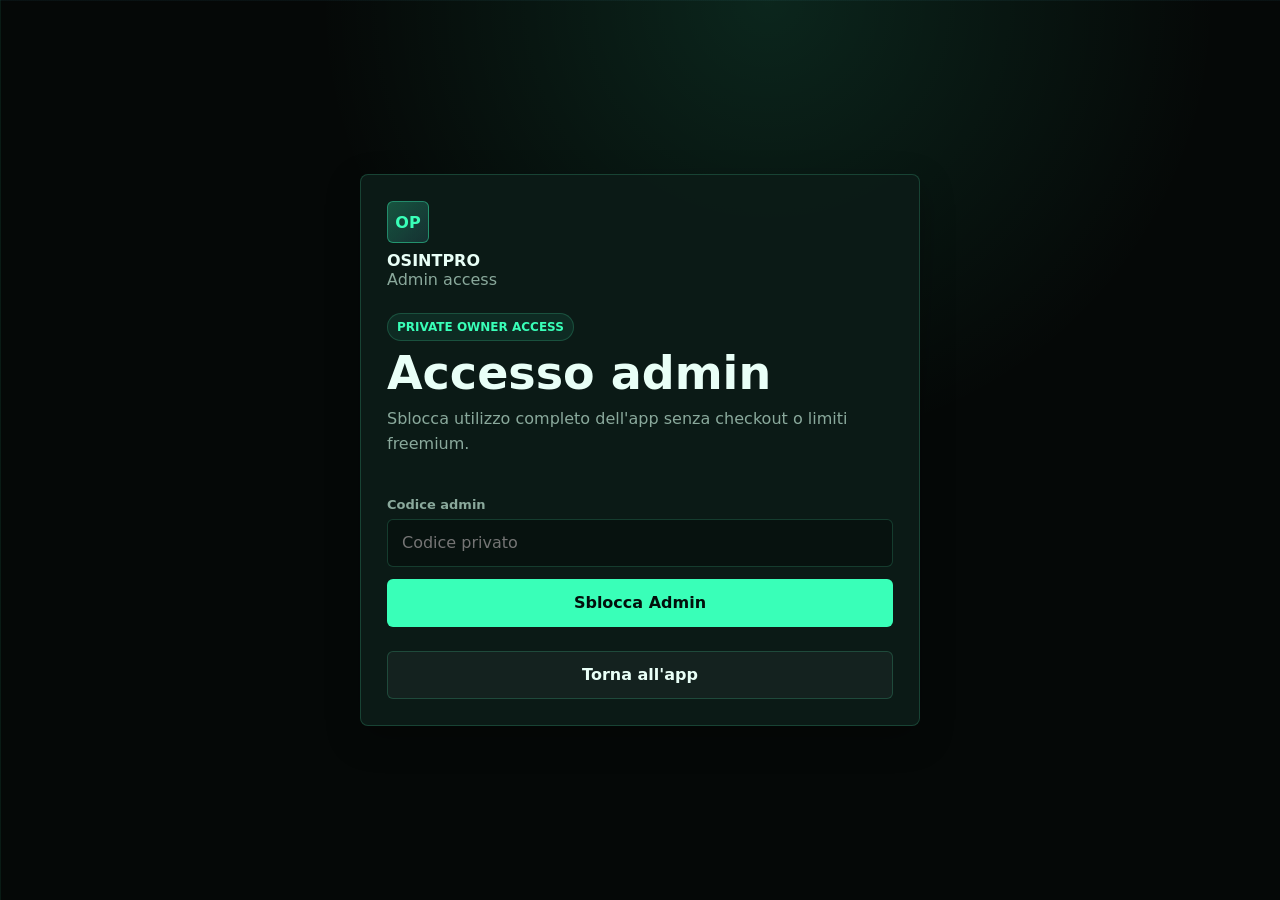
==== admin.html @ c250c441 "Initial OSINTPRO SaaS seed" ====
<!doctype html>
<html lang="it">
<head>
  <meta charset="utf-8">
  <meta name="viewport" content="width=device-width, initial-scale=1">
  <title>OSINTPRO Admin</title>
  <link rel="stylesheet" href="styles.css">
</head>
<body>
  <main class="admin-shell">
    <section class="admin-panel">
      <div class="brand">
        <div class="mark">OP</div>
        <div>
          <strong>OSINTPRO</strong>
          <span>Admin access</span>
        </div>
      </div>

      <div>
        <span class="pill">Private owner access</span>
        <h1>Accesso admin</h1>
        <p>Sblocca utilizzo completo dell'app senza checkout o limiti freemium.</p>
      </div>

      <form id="adminForm" class="admin-form">
        <div>
          <label for="adminCode">Codice admin</label>
          <input id="adminCode" name="adminCode" type="password" autocomplete="current-password" placeholder="Codice privato">
        </div>
        <button class="primary" type="submit">Sblocca Admin</button>
      </form>

      <div class="billing-message" id="adminMessage"></div>
      <a class="secondary button-link" href="/">Torna all'app</a>
    </section>
  </main>

  <script src="admin.js"></script>
</body>
</html>
---- styles.css ----
:root {
  --bg: #050807;
  --panel: rgba(9, 18, 15, .88);
  --panel-strong: rgba(12, 28, 23, .96);
  --ink: #e9fff7;
  --muted: #8aa99c;
  --line: rgba(82, 255, 189, .18);
  --green: #39ffb8;
  --green-dark: #17b883;
  --cyan: #62d8ff;
  --amber: #ffbd59;
  --red: #ff5d6c;
  --shadow: 0 12px 34px rgba(0, 0, 0, .28);
  font-family: Inter, ui-sans-serif, system-ui, -apple-system, BlinkMacSystemFont, "Segoe UI", sans-serif;
}

* {
  box-sizing: border-box;
}

* {
  scrollbar-color: rgba(57, 255, 184, .42) rgba(255, 255, 255, .05);
  scrollbar-width: thin;
}

body {
  margin: 0;
  min-height: 100vh;
  background:
    linear-gradient(90deg, rgba(57, 255, 184, .08) 0 1px, transparent 1px 84px),
    linear-gradient(rgba(98, 216, 255, .05) 0 1px, transparent 1px 84px),
    radial-gradient(circle at 60% 0%, rgba(57, 255, 184, .12), transparent 38%),
    var(--bg);
  color: var(--ink);
}

#signalCanvas {
  position: fixed;
  inset: 0;
  z-index: 0;
  opacity: .42;
  pointer-events: none;
}

button,
input,
a {
  font: inherit;
}

button {
  border: 0;
  cursor: pointer;
}

button:disabled {
  cursor: wait;
  opacity: .68;
}

.app {
  position: relative;
  z-index: 1;
  display: grid;
  grid-template-columns: 188px minmax(0, 1fr);
  min-height: 100vh;
}

.rail {
  display: flex;
  flex-direction: column;
  gap: 18px;
  padding: 16px 14px;
  border-right: 1px solid var(--line);
  background: rgba(2, 8, 7, .94);
}

.brand {
  display: grid;
  gap: 8px;
}

.mark {
  display: grid;
  width: 42px;
  height: 42px;
  place-items: center;
  border-radius: 6px;
  border: 1px solid rgba(57, 255, 184, .4);
  background: linear-gradient(135deg, rgba(57, 255, 184, .26), rgba(98, 216, 255, .12));
  color: var(--green);
  font-weight: 900;
  letter-spacing: 0;
}

.brand strong,
.brand span,
.tiny,
.pill {
  display: block;
}

.brand span,
.tiny,
small,
p,
li {
  color: var(--muted);
}

.nav {
  display: grid;
  gap: 8px;
}

.nav-btn {
  height: 40px;
  padding: 0 10px;
  border-radius: 6px;
  background: transparent;
  color: var(--muted);
  text-align: left;
  font-weight: 800;
}

.nav-btn.active,
.nav-btn:hover {
  background: rgba(57, 255, 184, .13);
  color: var(--green);
  box-shadow: inset 3px 0 0 var(--green);
}

.account {
  margin-top: auto;
  padding: 12px;
  border: 1px solid var(--line);
  border-radius: 8px;
  background: var(--panel);
}

.account strong {
  display: block;
  margin: 6px 0 12px;
  font-size: 20px;
}

.bar {
  height: 9px;
  overflow: hidden;
  border-radius: 999px;
  background: #e9e1d4;
}

.bar span {
  display: block;
  width: 100%;
  height: 100%;
  border-radius: inherit;
  background: var(--green);
  box-shadow: 0 0 10px rgba(57, 255, 184, .35);
}

.workspace {
  padding: 24px;
}

.hero {
  display: grid;
  grid-template-columns: minmax(0, 1fr) 220px;
  gap: 18px;
  align-items: end;
  margin-bottom: 18px;
}

.pill {
  width: max-content;
  margin-bottom: 10px;
  padding: 6px 9px;
  border: 1px solid var(--line);
  border-radius: 999px;
  background: rgba(57, 255, 184, .08);
  color: var(--green);
  font-size: 12px;
  font-weight: 900;
  text-transform: uppercase;
}

h1,
h2,
p {
  margin-top: 0;
}

h1 {
  max-width: 900px;
  margin-bottom: 12px;
  font-size: clamp(32px, 4.8vw, 58px);
  line-height: .96;
  letter-spacing: 0;
}

h2 {
  margin-bottom: 10px;
  font-size: 26px;
}

p,
li {
  line-height: 1.55;
}

.status-card,
.panel,
.section-head,
.pricing article {
  border: 1px solid var(--line);
  border-radius: 8px;
  background: var(--panel);
  box-shadow: var(--shadow);
  contain: layout paint;
}

.status-card {
  padding: 18px;
}

.status-card span {
  color: var(--muted);
  font-size: 13px;
}

.status-card strong {
  display: block;
  margin-top: 4px;
  font-size: 24px;
}

.pulse-line {
  height: 28px;
  margin: 14px 0 10px;
  overflow: hidden;
  border: 1px solid rgba(57, 255, 184, .14);
  border-radius: 6px;
  background:
    repeating-linear-gradient(90deg, transparent 0 9px, rgba(57, 255, 184, .12) 10px),
    rgba(57, 255, 184, .04);
}

.pulse-line span {
  display: block;
  width: 42%;
  height: 100%;
  background: linear-gradient(90deg, transparent, rgba(57, 255, 184, .58), transparent);
  animation: sweep 2.2s linear infinite;
}

#liveSignal {
  display: block;
  color: var(--cyan);
  font-size: 12px;
}

.status-toggle {
  width: 100%;
  min-height: 34px;
  margin-top: 12px;
}

.performance-mode #signalCanvas,
.performance-mode .pulse-line {
  display: none;
}

@keyframes sweep {
  from { transform: translateX(-110%); }
  to { transform: translateX(260%); }
}

@media (prefers-reduced-motion: reduce) {
  #signalCanvas,
  .pulse-line span {
    display: none;
  }
}

.section {
  display: none;
}

.section.active {
  display: block;
}

.panel {
  padding: 18px;
}

.scan-form {
  display: grid;
  grid-template-columns: minmax(0, 1fr) 150px;
  gap: 12px;
  align-items: end;
}

.scan-form.compact {
  margin-bottom: 14px;
}

label {
  display: block;
  margin-bottom: 7px;
  color: var(--muted);
  font-size: 13px;
  font-weight: 900;
}

input {
  width: 100%;
  height: 48px;
  padding: 0 14px;
  border: 1px solid var(--line);
  border-radius: 6px;
  background: rgba(0, 0, 0, .3);
  color: var(--ink);
  outline: none;
}

input:focus {
  border-color: var(--green);
  box-shadow: 0 0 0 3px rgba(15, 107, 87, .16);
}

.primary,
.secondary {
  display: inline-grid;
  place-items: center;
  min-height: 48px;
  padding: 0 17px;
  border-radius: 6px;
  font-weight: 900;
}

.small {
  min-height: 36px;
  padding: 0 11px;
  font-size: 13px;
}

.primary {
  background: var(--green);
  color: #03100c;
}

.primary:hover {
  background: var(--green-dark);
}

.secondary {
  border: 1px solid var(--line);
  background: rgba(255, 255, 255, .04);
  color: var(--ink);
}

.button-link {
  text-decoration: none;
}

.notice {
  display: flex;
  gap: 12px;
  margin: 14px 0;
  padding: 12px 14px;
  border: 1px solid #dec7a5;
  border-radius: 6px;
  background: rgba(255, 189, 89, .1);
  color: var(--amber);
}

.notice span {
  color: #d9bc8b;
}

.result {
  min-height: 300px;
  padding: 18px;
  border: 1px solid var(--line);
  border-radius: 8px;
  background: var(--panel-strong);
  contain: layout paint;
}

.result.empty {
  display: grid;
  place-content: center;
  text-align: center;
}

.linklike {
  padding: 0;
  background: transparent;
  color: var(--green);
  font-weight: 900;
  text-decoration: underline;
}

.report-top {
  display: grid;
  grid-template-columns: minmax(0, 1fr) 140px;
  gap: 18px;
  padding-bottom: 16px;
  border-bottom: 1px solid var(--line);
}

.score {
  display: grid;
  place-items: center;
  min-height: 118px;
  border-radius: 8px;
  background: rgba(57, 255, 184, .08);
  color: var(--green);
  text-align: center;
}

.score.warn {
  background: rgba(255, 189, 89, .1);
  color: var(--amber);
}

.score.bad {
  background: rgba(255, 93, 108, .1);
  color: var(--red);
}

.score strong {
  font-size: 38px;
}

.grid {
  display: grid;
  grid-template-columns: repeat(3, minmax(0, 1fr));
  gap: 12px;
  margin-top: 16px;
  align-items: start;
}

.summary-strip {
  display: grid;
  grid-template-columns: repeat(3, minmax(0, 1fr));
  gap: 10px;
  margin-top: 16px;
}

.summary-strip div {
  padding: 14px;
  border: 1px solid var(--line);
  border-radius: 8px;
  background: rgba(57, 255, 184, .06);
  contain: content;
}

.summary-strip strong,
.summary-strip span {
  display: block;
}

.summary-strip strong {
  font-size: 28px;
}

.summary-strip span {
  color: var(--muted);
  font-size: 13px;
}

.deep-grid {
  display: grid;
  grid-template-columns: repeat(2, minmax(0, 1fr));
  gap: 12px;
  align-items: start;
  margin-top: 16px;
}

.intel-card {
  display: grid;
  gap: 12px;
  align-content: start;
  min-height: 0;
  padding: 16px;
  border: 1px solid rgba(98, 216, 255, .18);
  border-radius: 8px;
  background:
    linear-gradient(135deg, rgba(98, 216, 255, .08), transparent 42%),
    rgba(255, 255, 255, .035);
  contain: layout paint;
  content-visibility: auto;
  contain-intrinsic-size: 220px;
}

.intel-card > div:first-child {
  display: flex;
  justify-content: space-between;
  gap: 12px;
  align-items: start;
}

.intel-card > div:first-child strong {
  color: var(--cyan);
  font-size: 28px;
}

.flag-grid {
  display: grid;
  gap: 8px;
}

.flag-grid span {
  display: flex;
  flex-wrap: wrap;
  gap: 8px;
  align-items: center;
  color: var(--muted);
}

.flag-grid em {
  color: var(--cyan);
  font-style: normal;
}

.findings {
  display: grid;
  gap: 8px;
  max-height: 420px;
  overflow: auto;
  padding-right: 4px;
}

.finding {
  padding: 10px;
  border: 1px solid var(--line);
  border-radius: 6px;
  background: rgba(255, 255, 255, .035);
}

.finding strong {
  display: block;
  margin: 8px 0 4px;
}

.finding p {
  margin-bottom: 0;
}

.finding.high {
  border-color: rgba(255, 93, 108, .34);
}

.ops-grid {
  display: grid;
  grid-template-columns: minmax(0, 1.2fr) minmax(0, .9fr) minmax(0, .9fr);
  gap: 12px;
  align-items: start;
  margin-top: 16px;
}

.ops-card {
  display: grid;
  gap: 10px;
  padding: 16px;
  border: 1px solid rgba(98, 216, 255, .18);
  border-radius: 8px;
  background:
    linear-gradient(135deg, rgba(57, 255, 184, .06), transparent 48%),
    rgba(255, 255, 255, .035);
  contain: layout paint;
  content-visibility: auto;
  contain-intrinsic-size: 260px;
  max-height: 560px;
  overflow: auto;
}

.ops-card.priority {
  border-color: rgba(255, 189, 89, .28);
}

.ops-card > div:first-child {
  display: flex;
  justify-content: space-between;
  gap: 12px;
  align-items: start;
}

.ops-card > div:first-child strong {
  color: var(--cyan);
  font-size: 28px;
}

.ops-row {
  padding: 10px;
  border: 1px solid var(--line);
  border-radius: 6px;
  background: rgba(0, 0, 0, .16);
}

.ops-row.high {
  border-color: rgba(255, 93, 108, .4);
}

.ops-row.medium {
  border-color: rgba(255, 189, 89, .34);
}

.ops-row strong {
  display: block;
  margin: 7px 0 4px;
}

.ops-row p {
  margin-bottom: 5px;
}

.ops-row small {
  color: var(--cyan);
}

.social-grid {
  display: grid;
  grid-template-columns: repeat(4, minmax(0, 1fr));
  gap: 10px;
  margin-top: 16px;
}

.profile-card {
  display: grid;
  gap: 8px;
  min-height: 112px;
  padding: 12px;
  border: 1px solid var(--line);
  border-radius: 8px;
  background:
    linear-gradient(135deg, rgba(98, 216, 255, .08), transparent 46%),
    rgba(255, 255, 255, .035);
  color: var(--ink);
  text-decoration: none;
  contain: content;
}

.profile-card:hover {
  border-color: rgba(57, 255, 184, .44);
}

.social-ops {
  grid-template-columns: repeat(3, minmax(0, 1fr));
}

.card {
  padding: 14px;
  border: 1px solid var(--line);
  border-radius: 8px;
  background: rgba(255, 255, 255, .035);
  contain: content;
  content-visibility: auto;
  contain-intrinsic-size: 120px;
}

.card strong {
  display: block;
  margin-bottom: 8px;
}

.mono {
  overflow-wrap: anywhere;
  font-family: ui-monospace, SFMono-Regular, Menlo, Monaco, Consolas, monospace;
  font-size: 13px;
  color: #b9fff0;
}

.lines {
  display: grid;
  gap: 5px;
  max-height: 220px;
  overflow: auto;
  padding-right: 4px;
}

.checks {
  display: grid;
  gap: 8px;
  margin-top: 16px;
  max-height: 420px;
  overflow: auto;
  padding-right: 4px;
}

.check {
  display: grid;
  grid-template-columns: 130px minmax(0, 1fr);
  gap: 12px;
  padding: 10px 12px;
  border: 1px solid var(--line);
  border-radius: 6px;
  background: rgba(255, 255, 255, .035);
  contain: content;
}

.tag {
  width: max-content;
  padding: 3px 7px;
  border-radius: 999px;
  background: rgba(57, 255, 184, .13);
  color: var(--green);
  font-size: 12px;
  font-weight: 900;
}

.tag.missing {
  background: rgba(255, 93, 108, .13);
  color: var(--red);
}

.section-head {
  display: flex;
  justify-content: space-between;
  gap: 16px;
  align-items: center;
  padding: 16px;
  margin-bottom: 14px;
}

.secondary-head {
  margin-top: 18px;
}

.actions {
  display: flex;
  gap: 8px;
  align-items: center;
}

.report-list,
.monitor-list {
  display: grid;
  gap: 10px;
}

.report-row,
.monitor-row {
  display: grid;
  grid-template-columns: minmax(0, 1fr) 100px 180px 90px;
  gap: 12px;
  align-items: center;
  padding: 14px 16px;
  border: 1px solid var(--line);
  border-radius: 8px;
  background: var(--panel-strong);
  contain: content;
}

.row-actions,
.price-actions {
  display: flex;
  gap: 8px;
  justify-content: flex-end;
}

.pricing {
  display: grid;
  grid-template-columns: repeat(3, minmax(0, 1fr));
  gap: 14px;
}

.pricing article {
  padding: 22px;
}

.pricing h2 {
  font-size: 42px;
}

.pricing .pro,
.pricing .agency {
  border-color: rgba(15, 107, 87, .45);
}

.billing-message {
  display: none;
  margin-bottom: 14px;
  padding: 13px 15px;
  border: 1px solid #dec7a5;
  border-radius: 8px;
  background: rgba(255, 189, 89, .1);
  color: var(--amber);
  font-weight: 800;
}

.billing-message.visible {
  display: block;
}

.admin-shell {
  display: grid;
  min-height: 100vh;
  place-items: center;
  padding: 24px;
}

.admin-panel {
  display: grid;
  width: min(560px, 100%);
  gap: 24px;
  padding: 26px;
  border: 1px solid var(--line);
  border-radius: 8px;
  background: var(--panel-strong);
  box-shadow: var(--shadow);
}

.admin-panel h1 {
  font-size: 46px;
}

.admin-form {
  display: grid;
  gap: 12px;
}

.auth-grid {
  display: grid;
  grid-template-columns: repeat(3, minmax(0, 1fr));
  gap: 12px;
}

.auth-card {
  display: grid;
  align-content: start;
  gap: 12px;
  padding: 16px;
  border: 1px solid var(--line);
  border-radius: 8px;
  background: var(--panel-strong);
}

.auth-form {
  display: grid;
  gap: 8px;
}

.error {
  color: var(--red);
  font-weight: 900;
}

@media (max-width: 960px) {
  .app,
  .hero,
  .grid,
  .deep-grid,
  .ops-grid,
  .social-grid,
  .auth-grid,
  .pricing,
  .summary-strip,
  .scan-form,
  .report-top {
    grid-template-columns: 1fr;
  }

  .rail {
    border-right: 0;
    border-bottom: 1px solid var(--line);
  }
}

@media (max-width: 600px) {
  .workspace,
  .rail {
    padding: 18px;
  }

  .report-row,
  .monitor-row,
  .check {
    grid-template-columns: 1fr;
  }

  .row-actions,
  .price-actions,
  .actions {
    align-items: stretch;
    flex-direction: column;
  }
}
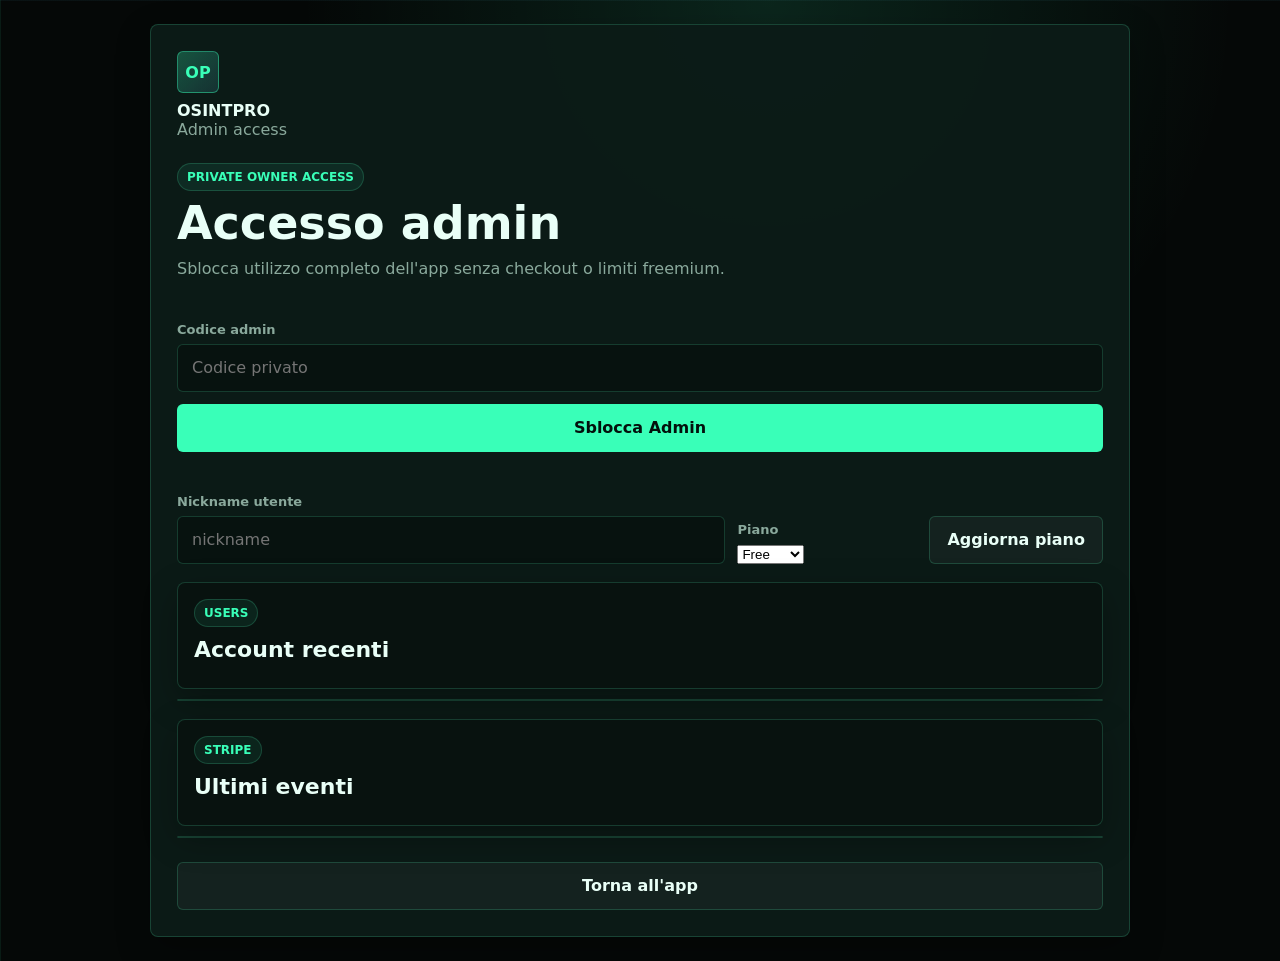
==== commit 87150709: "Add private admin operations dashboard" ====
--- a/admin.html
+++ b/admin.html
@@ -32,6 +32,46 @@
       </form>
 
       <div class="billing-message" id="adminMessage"></div>
+      <section class="admin-dashboard" id="adminDashboard" hidden>
+        <div class="admin-status-grid" id="adminStatusGrid"></div>
+
+        <form id="planForm" class="admin-form inline-admin-form">
+          <div>
+            <label for="planNickname">Nickname utente</label>
+            <input id="planNickname" name="planNickname" autocomplete="off" placeholder="nickname">
+          </div>
+          <div>
+            <label for="planValue">Piano</label>
+            <select id="planValue" name="planValue">
+              <option value="Free">Free</option>
+              <option value="Pro">Pro</option>
+              <option value="Agency">Agency</option>
+              <option value="Admin">Admin</option>
+            </select>
+          </div>
+          <button class="secondary" type="submit">Aggiorna piano</button>
+        </form>
+
+        <div>
+          <div class="section-head compact-head">
+            <div>
+              <span class="pill">Users</span>
+              <h2>Account recenti</h2>
+            </div>
+          </div>
+          <div class="admin-table" id="adminUsers"></div>
+        </div>
+
+        <div>
+          <div class="section-head compact-head">
+            <div>
+              <span class="pill">Stripe</span>
+              <h2>Ultimi eventi</h2>
+            </div>
+          </div>
+          <div class="admin-table" id="adminEvents"></div>
+        </div>
+      </section>
       <a class="secondary button-link" href="/">Torna all'app</a>
     </section>
   </main>
--- a/styles.css
+++ b/styles.css
@@ -161,7 +161,51 @@
 }
 
 .workspace {
+  position: relative;
   padding: 24px;
+}
+
+.user-chip {
+  position: sticky;
+  top: 14px;
+  z-index: 5;
+  display: flex;
+  width: max-content;
+  max-width: 100%;
+  margin-left: auto;
+  margin-bottom: 12px;
+  align-items: center;
+  gap: 8px;
+  padding: 7px;
+  border: 1px solid var(--line);
+  border-radius: 999px;
+  background: rgba(2, 8, 7, .92);
+  box-shadow: var(--shadow);
+}
+
+.user-chip span {
+  display: grid;
+  width: 34px;
+  height: 34px;
+  place-items: center;
+  border-radius: 50%;
+  background: linear-gradient(135deg, rgba(57, 255, 184, .32), rgba(98, 216, 255, .18));
+  color: var(--green);
+  font-weight: 900;
+  text-transform: uppercase;
+}
+
+.user-chip strong {
+  max-width: 150px;
+  overflow: hidden;
+  color: var(--ink);
+  font-size: 13px;
+  text-overflow: ellipsis;
+  white-space: nowrap;
+}
+
+.user-chip.guest #chipLogoutButton {
+  display: none;
 }
 
 .hero {
@@ -805,7 +849,7 @@
 
 .admin-panel {
   display: grid;
-  width: min(560px, 100%);
+  width: min(980px, 100%);
   gap: 24px;
   padding: 26px;
   border: 1px solid var(--line);
@@ -821,6 +865,105 @@
 .admin-form {
   display: grid;
   gap: 12px;
+}
+
+.admin-dashboard {
+  display: grid;
+  gap: 18px;
+}
+
+.admin-status-grid {
+  display: grid;
+  grid-template-columns: repeat(5, minmax(0, 1fr));
+  gap: 10px;
+}
+
+.admin-status-card {
+  display: grid;
+  gap: 7px;
+  min-height: 76px;
+  padding: 12px;
+  border: 1px solid var(--line);
+  border-radius: 8px;
+  background: rgba(12, 30, 24, .78);
+}
+
+.admin-status-card span {
+  color: var(--muted);
+  font-size: 12px;
+  font-weight: 800;
+  text-transform: uppercase;
+}
+
+.admin-status-card strong {
+  color: var(--text);
+  font-size: 18px;
+}
+
+.admin-status-card.ok {
+  border-color: rgba(99, 255, 188, .38);
+}
+
+.admin-status-card.warn {
+  border-color: rgba(255, 189, 89, .44);
+}
+
+.admin-status-card.muted {
+  opacity: .78;
+}
+
+.inline-admin-form {
+  grid-template-columns: minmax(0, 1fr) 180px auto;
+  align-items: end;
+}
+
+.compact-head {
+  margin-bottom: 10px;
+}
+
+.compact-head h2 {
+  font-size: 22px;
+}
+
+.admin-table {
+  display: grid;
+  overflow: hidden;
+  border: 1px solid var(--line);
+  border-radius: 8px;
+}
+
+.admin-row {
+  display: grid;
+  grid-template-columns: 1.5fr .7fr .7fr .7fr .7fr;
+  gap: 10px;
+  align-items: center;
+  width: 100%;
+  padding: 11px 12px;
+  border: 0;
+  border-bottom: 1px solid rgba(123, 255, 205, .12);
+  background: rgba(12, 30, 24, .56);
+  color: var(--text);
+  text-align: left;
+}
+
+.admin-row:last-child {
+  border-bottom: 0;
+}
+
+.admin-row.header {
+  background: rgba(123, 255, 205, .09);
+  color: var(--muted);
+  font-size: 12px;
+  font-weight: 900;
+  text-transform: uppercase;
+}
+
+.user-row {
+  cursor: pointer;
+}
+
+.user-row:hover {
+  background: rgba(123, 255, 205, .1);
 }
 
 .auth-grid {
@@ -857,6 +1000,8 @@
   .ops-grid,
   .social-grid,
   .auth-grid,
+  .admin-status-grid,
+  .inline-admin-form,
   .pricing,
   .summary-strip,
   .scan-form,
@@ -878,6 +1023,7 @@
 
   .report-row,
   .monitor-row,
+  .admin-row,
   .check {
     grid-template-columns: 1fr;
   }
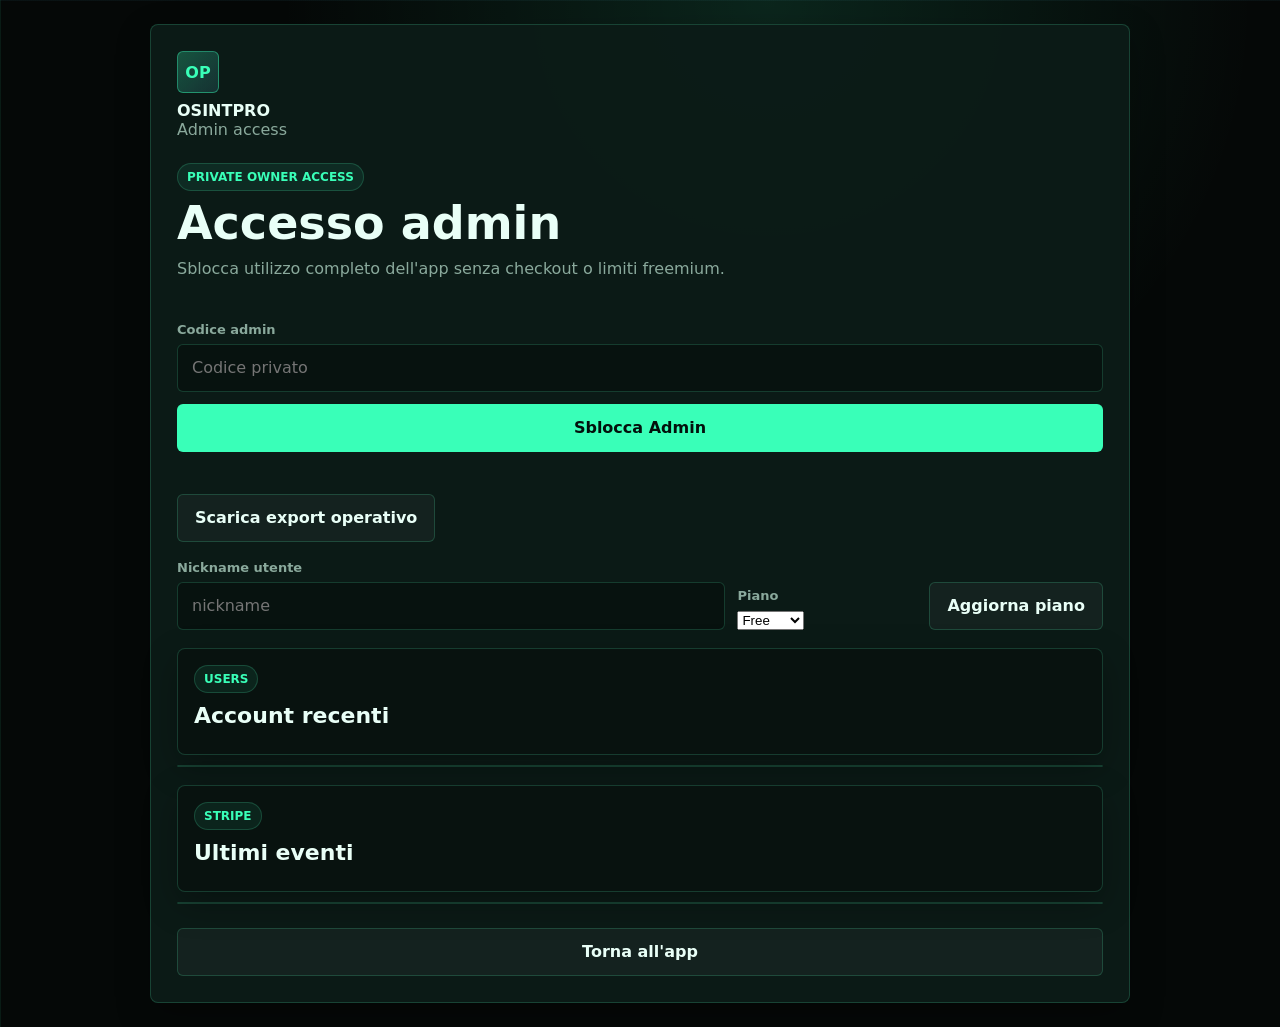
==== commit 8ff7ab1c: "Add signup abuse guard and admin export" ====
--- a/admin.html
+++ b/admin.html
@@ -34,6 +34,10 @@
       <div class="billing-message" id="adminMessage"></div>
       <section class="admin-dashboard" id="adminDashboard" hidden>
         <div class="admin-status-grid" id="adminStatusGrid"></div>
+
+        <div class="admin-actions">
+          <a class="secondary button-link" href="/api/admin/export">Scarica export operativo</a>
+        </div>
 
         <form id="planForm" class="admin-form inline-admin-form">
           <div>
--- a/styles.css
+++ b/styles.css
@@ -870,6 +870,12 @@
 .admin-dashboard {
   display: grid;
   gap: 18px;
+}
+
+.admin-actions {
+  display: flex;
+  flex-wrap: wrap;
+  gap: 10px;
 }
 
 .admin-status-grid {
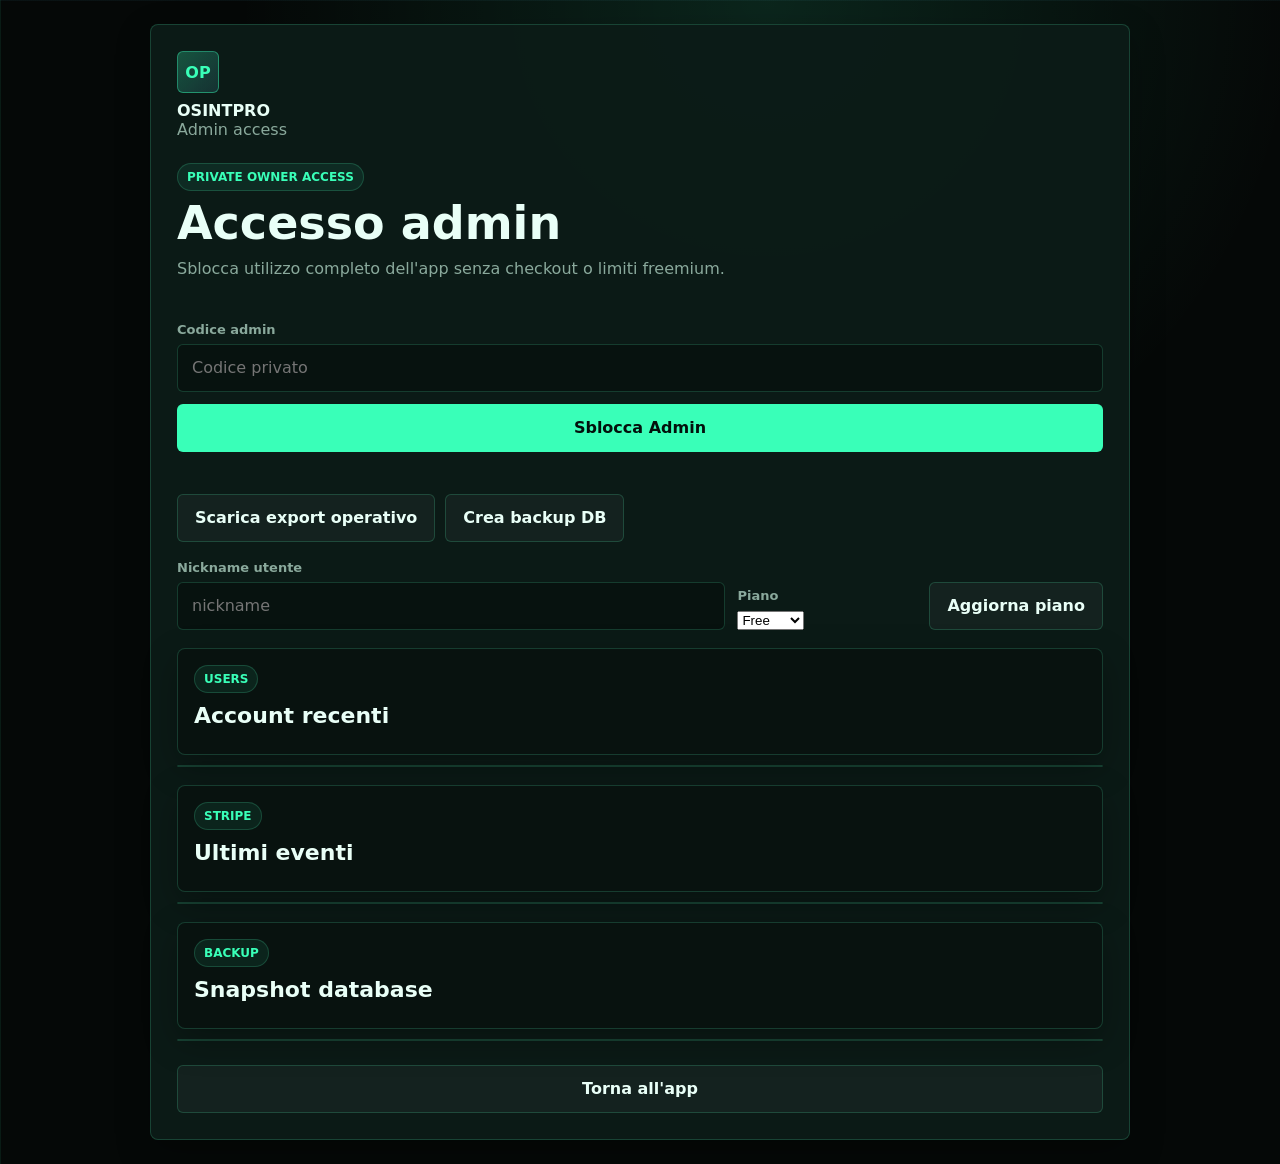
==== commit 1735064b: "Add persistent disk backups and public safety files" ====
--- a/admin.html
+++ b/admin.html
@@ -37,6 +37,7 @@
 
         <div class="admin-actions">
           <a class="secondary button-link" href="/api/admin/export">Scarica export operativo</a>
+          <button class="secondary" type="button" id="backupButton">Crea backup DB</button>
         </div>
 
         <form id="planForm" class="admin-form inline-admin-form">
@@ -75,6 +76,16 @@
           </div>
           <div class="admin-table" id="adminEvents"></div>
         </div>
+
+        <div>
+          <div class="section-head compact-head">
+            <div>
+              <span class="pill">Backup</span>
+              <h2>Snapshot database</h2>
+            </div>
+          </div>
+          <div class="admin-table" id="adminBackups"></div>
+        </div>
       </section>
       <a class="secondary button-link" href="/">Torna all'app</a>
     </section>
--- a/styles.css
+++ b/styles.css
@@ -962,6 +962,10 @@
   font-size: 12px;
   font-weight: 900;
   text-transform: uppercase;
+}
+
+.backup-row {
+  grid-template-columns: 1.5fr .6fr 1fr .5fr;
 }
 
 .user-row {
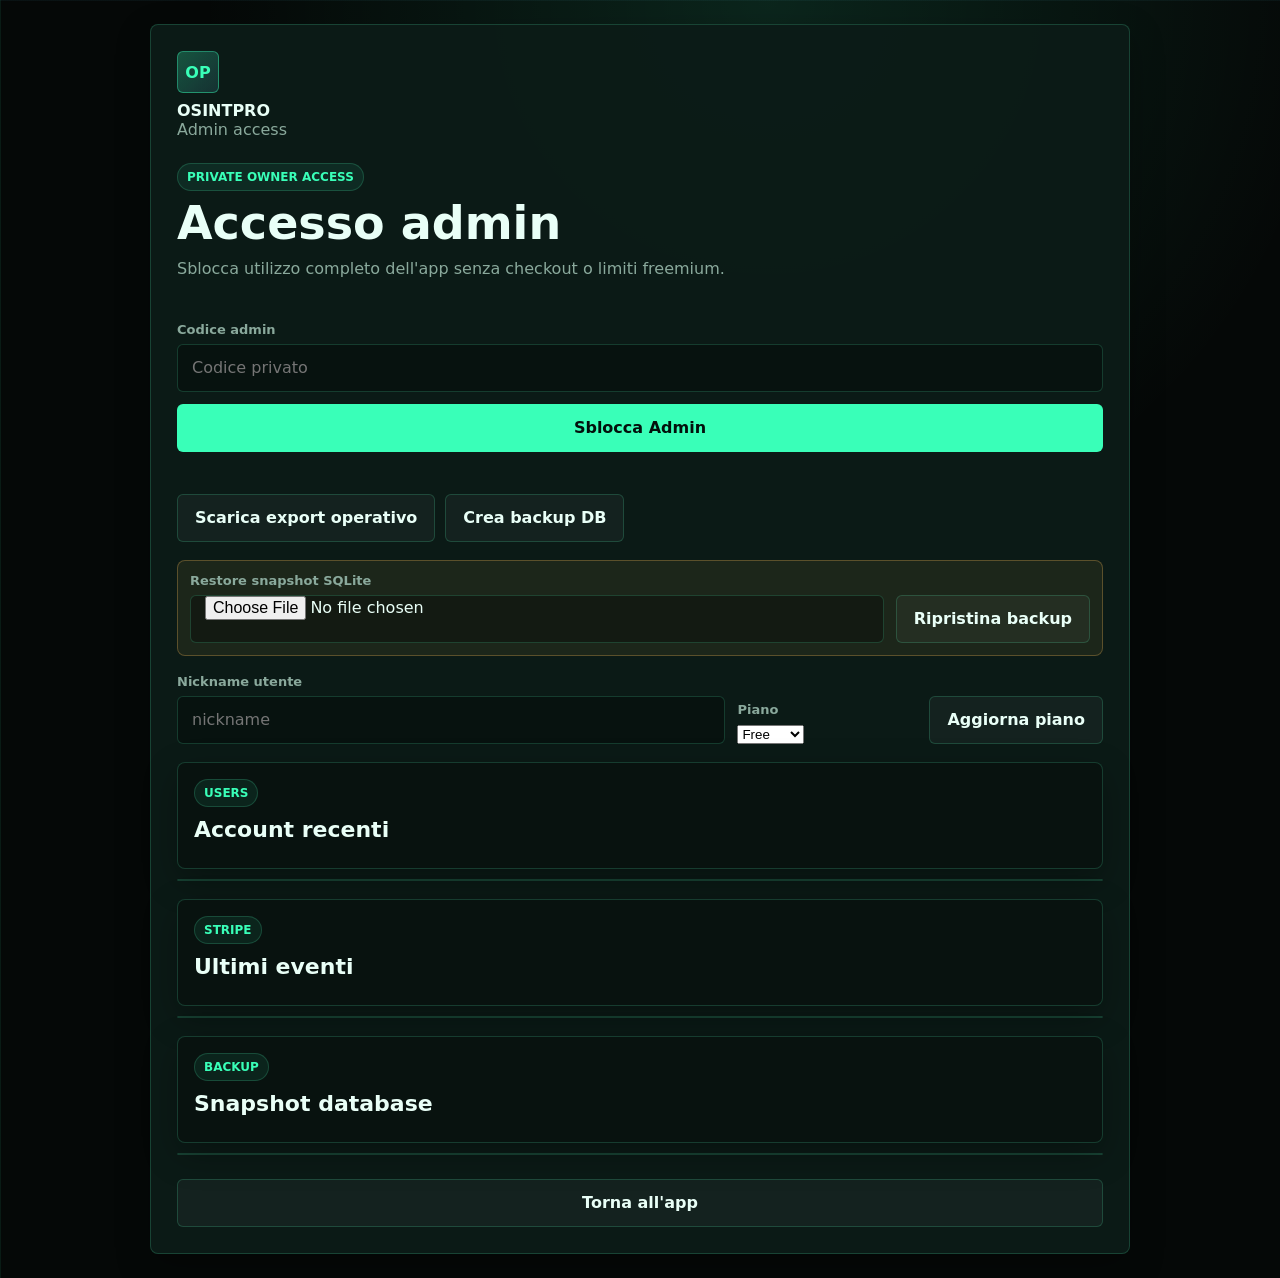
==== commit dca293b3: "Add admin database restore workflow" ====
--- a/admin.html
+++ b/admin.html
@@ -39,6 +39,14 @@
           <a class="secondary button-link" href="/api/admin/export">Scarica export operativo</a>
           <button class="secondary" type="button" id="backupButton">Crea backup DB</button>
         </div>
+
+        <form id="restoreForm" class="admin-form restore-form">
+          <div>
+            <label for="restoreFile">Restore snapshot SQLite</label>
+            <input id="restoreFile" name="restoreFile" type="file" accept=".sqlite,.sqlite3,.db,application/octet-stream">
+          </div>
+          <button class="secondary" type="submit">Ripristina backup</button>
+        </form>
 
         <form id="planForm" class="admin-form inline-admin-form">
           <div>
--- a/styles.css
+++ b/styles.css
@@ -923,6 +923,15 @@
   align-items: end;
 }
 
+.restore-form {
+  grid-template-columns: minmax(0, 1fr) auto;
+  align-items: end;
+  padding: 12px;
+  border: 1px solid rgba(255, 189, 89, .28);
+  border-radius: 8px;
+  background: rgba(255, 189, 89, .07);
+}
+
 .compact-head {
   margin-bottom: 10px;
 }
@@ -992,6 +1001,14 @@
   background: var(--panel-strong);
 }
 
+.danger-card {
+  border-color: rgba(255, 93, 108, .28);
+}
+
+.danger-card p {
+  margin-bottom: 0;
+}
+
 .auth-form {
   display: grid;
   gap: 8px;
@@ -1012,6 +1029,7 @@
   .auth-grid,
   .admin-status-grid,
   .inline-admin-form,
+  .restore-form,
   .pricing,
   .summary-strip,
   .scan-form,
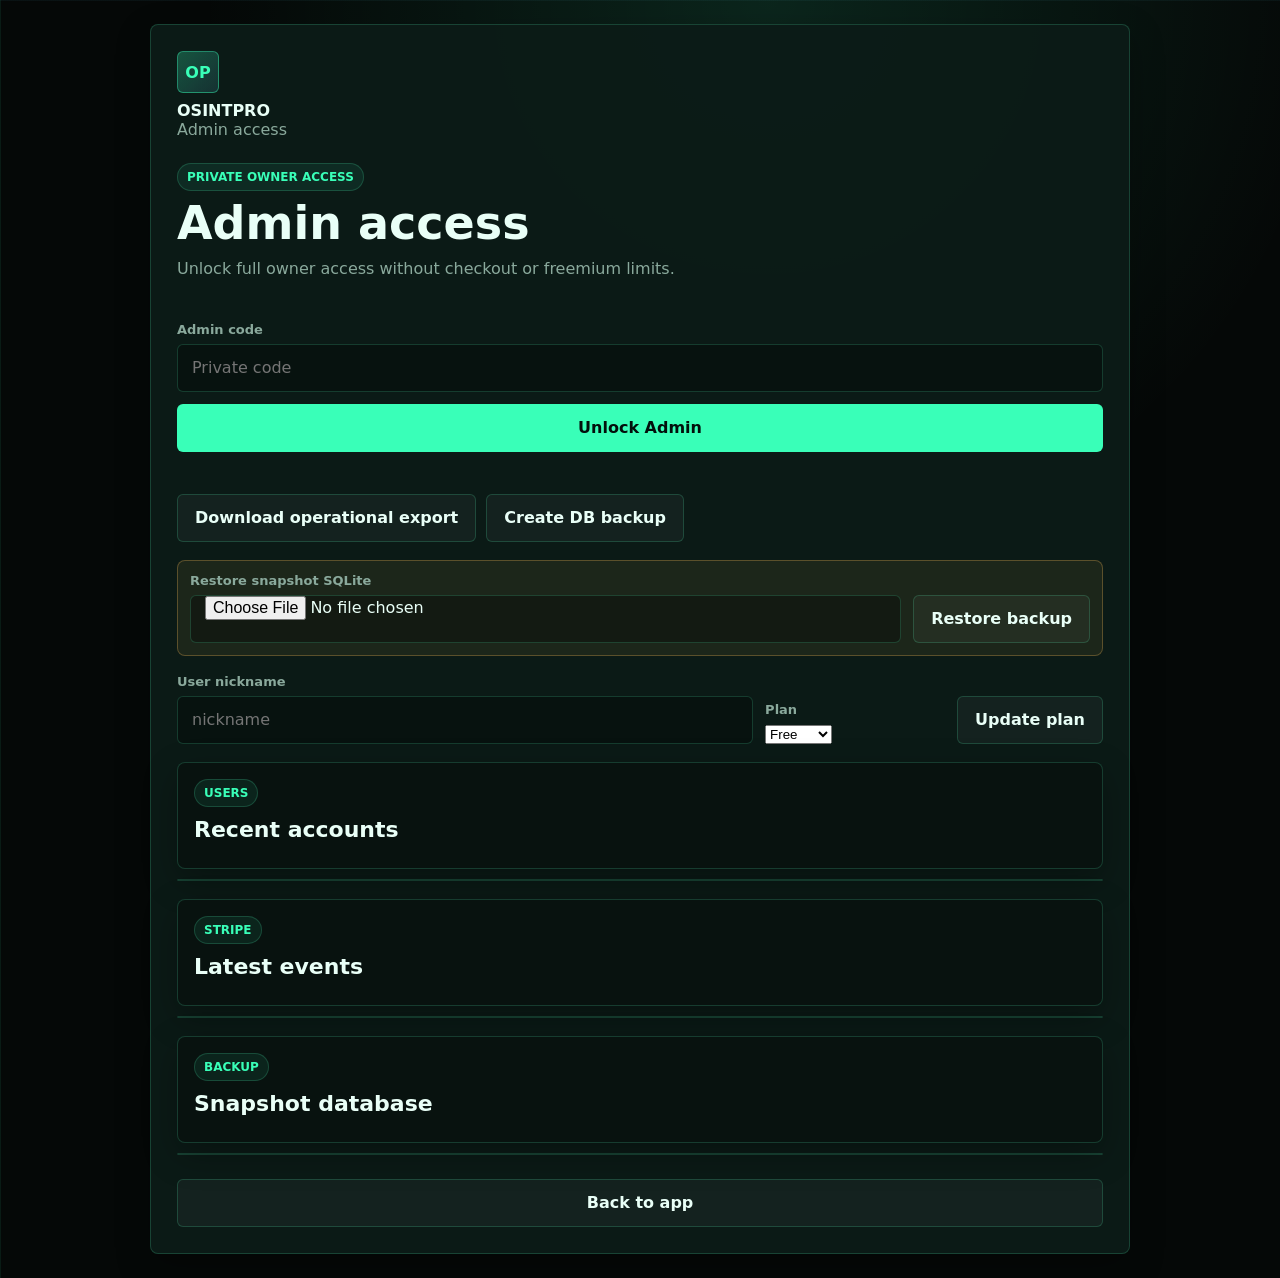
==== commit 8e5fd4ca: "Internationalize workspace and improve GitHub presence" ====
--- a/admin.html
+++ b/admin.html
@@ -1,8 +1,9 @@
 <!doctype html>
-<html lang="it">
+<html lang="en">
 <head>
   <meta charset="utf-8">
   <meta name="viewport" content="width=device-width, initial-scale=1">
+  <meta name="robots" content="noindex,nofollow">
   <title>OSINTPRO Admin</title>
   <link rel="stylesheet" href="styles.css">
 </head>
@@ -19,16 +20,16 @@
 
       <div>
         <span class="pill">Private owner access</span>
-        <h1>Accesso admin</h1>
-        <p>Sblocca utilizzo completo dell'app senza checkout o limiti freemium.</p>
+        <h1>Admin access</h1>
+        <p>Unlock full owner access without checkout or freemium limits.</p>
       </div>
 
       <form id="adminForm" class="admin-form">
         <div>
-          <label for="adminCode">Codice admin</label>
-          <input id="adminCode" name="adminCode" type="password" autocomplete="current-password" placeholder="Codice privato">
+          <label for="adminCode">Admin code</label>
+          <input id="adminCode" name="adminCode" type="password" autocomplete="current-password" placeholder="Private code">
         </div>
-        <button class="primary" type="submit">Sblocca Admin</button>
+        <button class="primary" type="submit">Unlock Admin</button>
       </form>
 
       <div class="billing-message" id="adminMessage"></div>
@@ -36,8 +37,8 @@
         <div class="admin-status-grid" id="adminStatusGrid"></div>
 
         <div class="admin-actions">
-          <a class="secondary button-link" href="/api/admin/export">Scarica export operativo</a>
-          <button class="secondary" type="button" id="backupButton">Crea backup DB</button>
+          <a class="secondary button-link" href="/api/admin/export">Download operational export</a>
+          <button class="secondary" type="button" id="backupButton">Create DB backup</button>
         </div>
 
         <form id="restoreForm" class="admin-form restore-form">
@@ -45,16 +46,16 @@
             <label for="restoreFile">Restore snapshot SQLite</label>
             <input id="restoreFile" name="restoreFile" type="file" accept=".sqlite,.sqlite3,.db,application/octet-stream">
           </div>
-          <button class="secondary" type="submit">Ripristina backup</button>
+          <button class="secondary" type="submit">Restore backup</button>
         </form>
 
         <form id="planForm" class="admin-form inline-admin-form">
           <div>
-            <label for="planNickname">Nickname utente</label>
+            <label for="planNickname">User nickname</label>
             <input id="planNickname" name="planNickname" autocomplete="off" placeholder="nickname">
           </div>
           <div>
-            <label for="planValue">Piano</label>
+            <label for="planValue">Plan</label>
             <select id="planValue" name="planValue">
               <option value="Free">Free</option>
               <option value="Pro">Pro</option>
@@ -62,14 +63,14 @@
               <option value="Admin">Admin</option>
             </select>
           </div>
-          <button class="secondary" type="submit">Aggiorna piano</button>
+          <button class="secondary" type="submit">Update plan</button>
         </form>
 
         <div>
           <div class="section-head compact-head">
             <div>
               <span class="pill">Users</span>
-              <h2>Account recenti</h2>
+              <h2>Recent accounts</h2>
             </div>
           </div>
           <div class="admin-table" id="adminUsers"></div>
@@ -79,7 +80,7 @@
           <div class="section-head compact-head">
             <div>
               <span class="pill">Stripe</span>
-              <h2>Ultimi eventi</h2>
+              <h2>Latest events</h2>
             </div>
           </div>
           <div class="admin-table" id="adminEvents"></div>
@@ -95,7 +96,7 @@
           <div class="admin-table" id="adminBackups"></div>
         </div>
       </section>
-      <a class="secondary button-link" href="/">Torna all'app</a>
+      <a class="secondary button-link" href="/">Back to app</a>
     </section>
   </main>
 
--- a/styles.css
+++ b/styles.css
@@ -110,11 +110,24 @@
 
 .nav {
   display: grid;
-  gap: 8px;
+  gap: 6px;
+}
+
+.nav-label {
+  margin-top: 8px;
+  color: rgba(138, 169, 156, .72);
+  font-size: 11px;
+  font-weight: 900;
+  letter-spacing: .08em;
+  text-transform: uppercase;
+}
+
+.nav-label:first-child {
+  margin-top: 0;
 }
 
 .nav-btn {
-  height: 40px;
+  min-height: 38px;
   padding: 0 10px;
   border-radius: 6px;
   background: transparent;
@@ -335,6 +348,46 @@
   display: block;
 }
 
+.dashboard-grid {
+  display: grid;
+  grid-template-columns: minmax(0, 1.45fr) repeat(3, minmax(0, .7fr));
+  gap: 12px;
+}
+
+.dash-card {
+  display: grid;
+  align-content: start;
+  gap: 9px;
+  min-height: 170px;
+  padding: 16px;
+  border: 1px solid var(--line);
+  border-radius: 8px;
+  background: var(--panel-strong);
+  box-shadow: var(--shadow);
+}
+
+.dash-card span {
+  color: var(--muted);
+  font-size: 12px;
+  font-weight: 900;
+  text-transform: uppercase;
+}
+
+.dash-card strong {
+  color: var(--cyan);
+  font-size: 28px;
+}
+
+.primary-dash {
+  background:
+    linear-gradient(135deg, rgba(57, 255, 184, .14), rgba(98, 216, 255, .06) 48%, transparent),
+    var(--panel-strong);
+}
+
+.primary-dash h2 {
+  font-size: 30px;
+}
+
 .panel {
   padding: 18px;
 }
@@ -746,6 +799,15 @@
   contain: content;
 }
 
+.wallet-tx {
+  color: var(--ink);
+  text-decoration: none;
+}
+
+.wallet-tx:hover {
+  border-color: rgba(57, 255, 184, .44);
+}
+
 .tag {
   width: max-content;
   padding: 3px 7px;
@@ -784,6 +846,240 @@
 .monitor-list {
   display: grid;
   gap: 10px;
+}
+
+.schema-layout,
+.wallet-layout {
+  display: grid;
+  gap: 14px;
+}
+
+.schema-grid {
+  display: grid;
+  grid-template-columns: minmax(0, 1fr) 170px;
+  gap: 12px;
+  align-items: stretch;
+}
+
+.graph-panel,
+.schema-summary article,
+.dossier-card,
+.wallet-card,
+.wallet-assets {
+  border: 1px solid var(--line);
+  border-radius: 8px;
+  background: var(--panel-strong);
+  box-shadow: var(--shadow);
+}
+
+.graph-panel {
+  min-height: 360px;
+  padding: 12px;
+  overflow: hidden;
+  contain: layout paint;
+}
+
+.entity-graph {
+  display: block;
+  width: 100%;
+  min-height: 360px;
+  border-radius: 8px;
+}
+
+.entity-graph rect {
+  fill: rgba(0, 0, 0, .18);
+  stroke: rgba(57, 255, 184, .12);
+}
+
+.graph-edge {
+  stroke: rgba(98, 216, 255, .22);
+  stroke-width: 1.4;
+}
+
+.graph-edge.risk {
+  stroke: rgba(255, 93, 108, .42);
+}
+
+.graph-edge.email {
+  stroke: rgba(255, 189, 89, .34);
+}
+
+.graph-node circle {
+  filter: drop-shadow(0 0 9px rgba(57, 255, 184, .28));
+  stroke: rgba(3, 16, 12, .9);
+  stroke-width: 2;
+}
+
+.graph-node.risk circle,
+.graph-node.finding circle {
+  filter: drop-shadow(0 0 11px rgba(255, 93, 108, .22));
+}
+
+.graph-node text {
+  fill: #d8fff5;
+  font-family: ui-monospace, SFMono-Regular, Menlo, Monaco, Consolas, monospace;
+  font-size: 11px;
+  pointer-events: none;
+}
+
+.graph-empty {
+  display: grid;
+  min-height: 360px;
+  place-content: center;
+  text-align: center;
+}
+
+.graph-empty span {
+  color: var(--muted);
+}
+
+.schema-summary {
+  display: grid;
+  gap: 10px;
+}
+
+.schema-summary article {
+  display: grid;
+  align-content: center;
+  gap: 6px;
+  min-height: 82px;
+  padding: 12px;
+}
+
+.schema-summary span,
+.wallet-card span {
+  color: var(--muted);
+  font-size: 12px;
+  font-weight: 900;
+  text-transform: uppercase;
+}
+
+.schema-summary strong,
+.wallet-card strong {
+  color: var(--cyan);
+  font-size: 28px;
+}
+
+.dossier-grid {
+  display: grid;
+  grid-template-columns: repeat(2, minmax(0, 1fr));
+  gap: 12px;
+}
+
+.dossier-card {
+  display: grid;
+  gap: 12px;
+  padding: 16px;
+  contain: layout paint;
+  content-visibility: auto;
+  contain-intrinsic-size: 260px;
+}
+
+.dossier-card > div:first-child {
+  display: flex;
+  flex-wrap: wrap;
+  gap: 9px;
+  align-items: center;
+  justify-content: space-between;
+}
+
+.dossier-card > div:first-child strong {
+  margin-right: auto;
+  overflow-wrap: anywhere;
+  font-size: 20px;
+}
+
+.dossier-card.warn {
+  border-color: rgba(255, 189, 89, .28);
+}
+
+.dossier-card.bad {
+  border-color: rgba(255, 93, 108, .32);
+}
+
+.dossier-meta {
+  display: grid;
+  grid-template-columns: repeat(5, minmax(0, 1fr));
+  gap: 8px;
+}
+
+.dossier-meta span {
+  padding: 9px;
+  border: 1px solid rgba(98, 216, 255, .16);
+  border-radius: 6px;
+  color: var(--muted);
+  font-size: 12px;
+}
+
+.dossier-meta strong {
+  display: block;
+  color: var(--ink);
+  overflow-wrap: anywhere;
+}
+
+.mini-list {
+  display: flex;
+  flex-wrap: wrap;
+  gap: 7px;
+}
+
+.mini-list span {
+  max-width: 100%;
+  padding: 6px 8px;
+  border: 1px solid var(--line);
+  border-radius: 999px;
+  color: #b9fff0;
+  font-size: 12px;
+  overflow-wrap: anywhere;
+}
+
+.wallet-grid {
+  display: grid;
+  grid-template-columns: minmax(0, 1.35fr) repeat(3, minmax(0, 1fr));
+  gap: 12px;
+}
+
+.wallet-card {
+  display: grid;
+  align-content: start;
+  gap: 8px;
+  min-height: 150px;
+  padding: 16px;
+}
+
+.hero-wallet {
+  background:
+    linear-gradient(135deg, rgba(57, 255, 184, .16), rgba(98, 216, 255, .06) 52%, transparent),
+    var(--panel-strong);
+}
+
+.hero-wallet strong {
+  font-size: 40px;
+}
+
+.wallet-card p {
+  margin-bottom: 0;
+}
+
+.wallet-assets {
+  display: grid;
+  gap: 8px;
+  padding: 12px;
+}
+
+.asset-row {
+  display: grid;
+  grid-template-columns: minmax(0, 1fr) 90px 90px 130px;
+  gap: 10px;
+  align-items: center;
+  padding: 11px 12px;
+  border: 1px solid rgba(98, 216, 255, .14);
+  border-radius: 6px;
+  background: rgba(255, 255, 255, .028);
+}
+
+.asset-row strong {
+  overflow-wrap: anywhere;
 }
 
 .report-row,
@@ -1030,6 +1326,11 @@
   .admin-status-grid,
   .inline-admin-form,
   .restore-form,
+  .dashboard-grid,
+  .schema-grid,
+  .dossier-grid,
+  .dossier-meta,
+  .wallet-grid,
   .pricing,
   .summary-strip,
   .scan-form,
@@ -1051,6 +1352,7 @@
 
   .report-row,
   .monitor-row,
+  .asset-row,
   .admin-row,
   .check {
     grid-template-columns: 1fr;
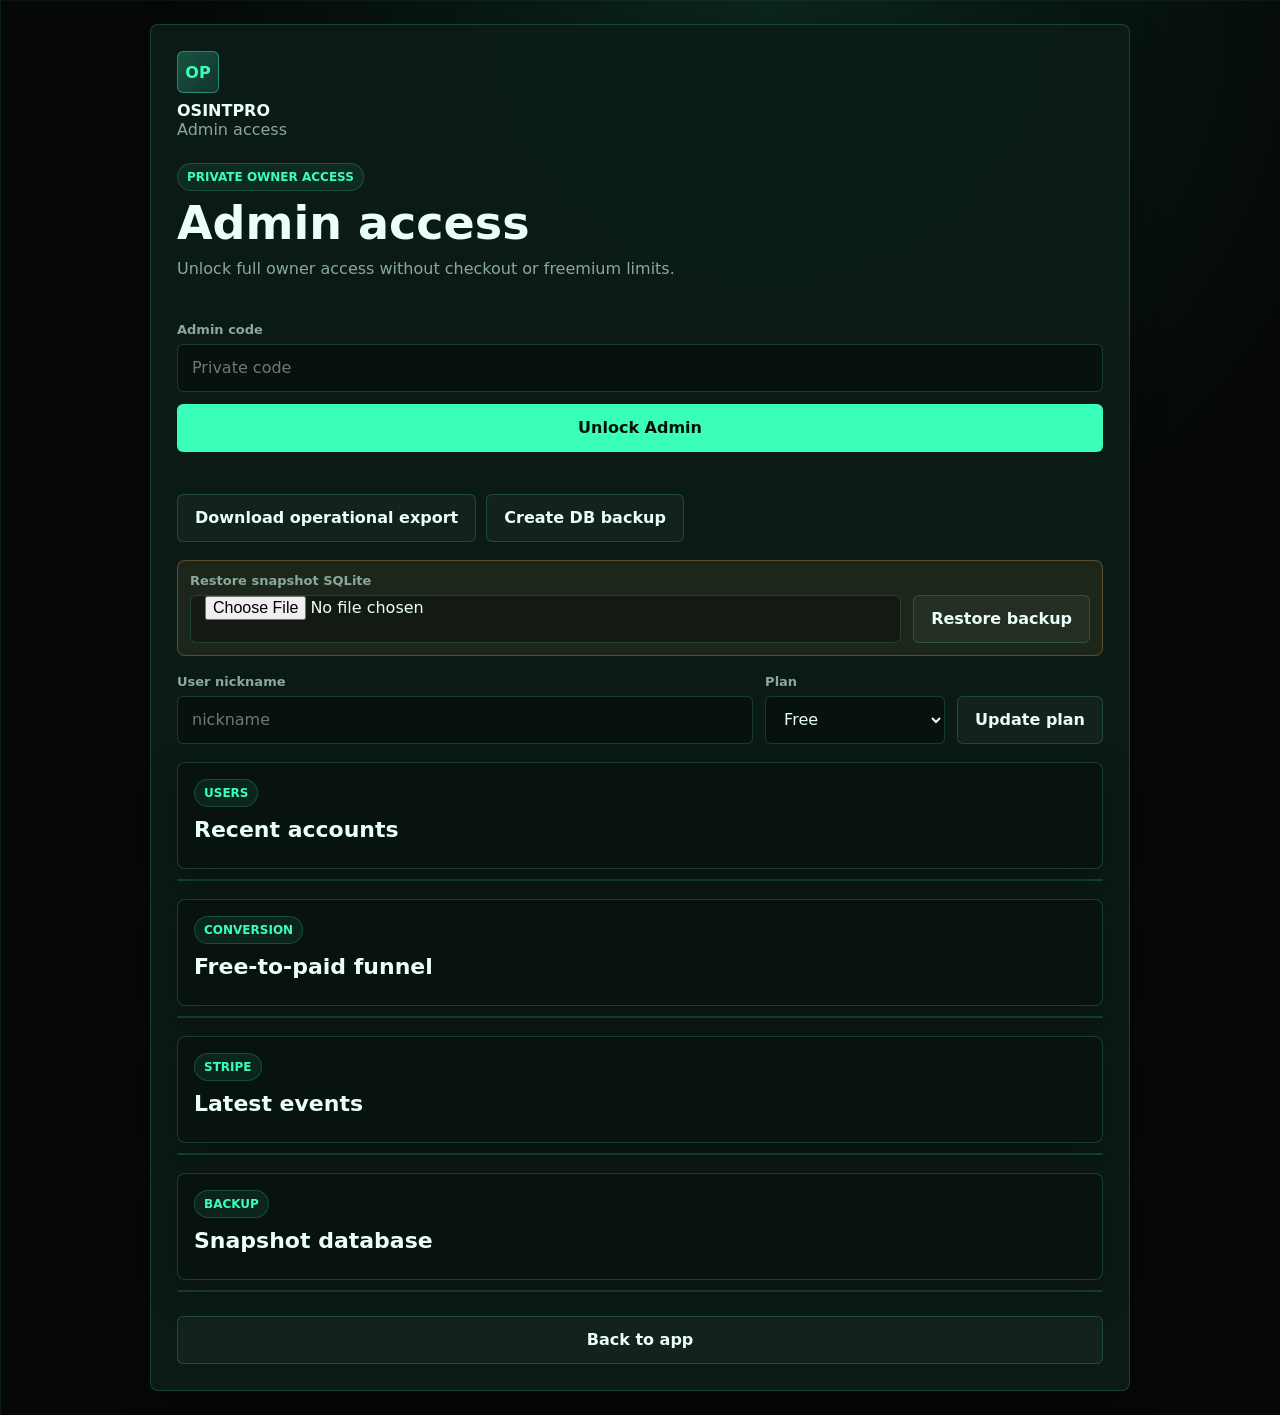
==== commit 6f64591e: "Add conversion signals and API preview" ====
--- a/admin.html
+++ b/admin.html
@@ -79,6 +79,16 @@
         <div>
           <div class="section-head compact-head">
             <div>
+              <span class="pill">Conversion</span>
+              <h2>Free-to-paid funnel</h2>
+            </div>
+          </div>
+          <div class="admin-table" id="adminConversion"></div>
+        </div>
+
+        <div>
+          <div class="section-head compact-head">
+            <div>
               <span class="pill">Stripe</span>
               <h2>Latest events</h2>
             </div>
--- a/styles.css
+++ b/styles.css
@@ -44,6 +44,8 @@
 
 button,
 input,
+select,
+textarea,
 a {
   font: inherit;
 }
@@ -411,9 +413,11 @@
   font-weight: 900;
 }
 
-input {
+input,
+select,
+textarea {
   width: 100%;
-  height: 48px;
+  min-height: 48px;
   padding: 0 14px;
   border: 1px solid var(--line);
   border-radius: 6px;
@@ -422,7 +426,15 @@
   outline: none;
 }
 
-input:focus {
+textarea {
+  min-height: 120px;
+  padding: 12px 14px;
+  resize: vertical;
+}
+
+input:focus,
+select:focus,
+textarea:focus {
   border-color: var(--green);
   box-shadow: 0 0 0 3px rgba(15, 107, 87, .16);
 }
@@ -477,6 +489,81 @@
   color: #d9bc8b;
 }
 
+.folder-picker {
+  display: grid;
+  grid-template-columns: 170px minmax(0, 1fr) auto;
+  gap: 10px;
+  align-items: end;
+  margin: 14px 0;
+  padding: 12px;
+  border: 1px solid var(--line);
+  border-radius: 8px;
+  background: rgba(9, 18, 15, .72);
+}
+
+.mode-switch {
+  display: flex;
+  flex-wrap: wrap;
+  gap: 8px;
+  margin: 12px 0 14px;
+}
+
+.mode-switch .active {
+  border-color: rgba(57, 255, 184, .65);
+  background: rgba(57, 255, 184, .16);
+  color: var(--green);
+}
+
+.graph-filter-bar {
+  display: flex;
+  flex-wrap: wrap;
+  gap: 8px;
+  margin: 12px 0 14px;
+}
+
+.graph-filter-bar .active {
+  border-color: rgba(57, 255, 184, .65);
+  background: rgba(57, 255, 184, .16);
+  color: var(--green);
+}
+
+.network-mode {
+  display: none;
+}
+
+.network-mode.active {
+  display: block;
+}
+
+.comparison-grid {
+  display: grid;
+  grid-template-columns: repeat(2, minmax(0, 1fr));
+  gap: 8px;
+  margin-top: 10px;
+}
+
+.timeline-list {
+  display: grid;
+  gap: 8px;
+  margin: 10px 0;
+}
+
+.timeline-list a,
+.timeline-list > span {
+  display: grid;
+  gap: 3px;
+  padding: 9px;
+  border: 1px solid var(--line);
+  border-radius: 6px;
+  background: rgba(0, 0, 0, .16);
+  color: var(--ink);
+  text-decoration: none;
+}
+
+.timeline-list strong {
+  color: var(--green);
+}
+
 .result {
   min-height: 300px;
   padding: 18px;
@@ -1061,6 +1148,173 @@
   margin-bottom: 0;
 }
 
+.lab-grid {
+  display: grid;
+  grid-template-columns: minmax(0, 1.5fr) repeat(2, minmax(0, .75fr));
+  gap: 12px;
+  margin-top: 14px;
+}
+
+.lab-card,
+.lab-panel,
+.command-card,
+.term-card,
+.feature-card,
+.concept-card {
+  border: 1px solid var(--line);
+  border-radius: 8px;
+  background: var(--panel-strong);
+  box-shadow: var(--shadow);
+}
+
+.lab-card {
+  display: grid;
+  align-content: start;
+  gap: 9px;
+  min-height: 165px;
+  padding: 16px;
+}
+
+.lab-card span {
+  color: var(--muted);
+  font-size: 12px;
+  font-weight: 900;
+  text-transform: uppercase;
+}
+
+.lab-card strong {
+  color: var(--cyan);
+  font-size: 30px;
+}
+
+.lab-hero {
+  background:
+    linear-gradient(135deg, rgba(98, 216, 255, .13), rgba(57, 255, 184, .07) 48%, transparent),
+    var(--panel-strong);
+}
+
+.lab-hero h3 {
+  font-size: 28px;
+}
+
+.step-list {
+  display: grid;
+  gap: 8px;
+  margin: 0;
+  padding-left: 20px;
+}
+
+.step-list li {
+  color: var(--muted);
+  line-height: 1.55;
+}
+
+.step-list strong {
+  color: var(--ink);
+  font-size: inherit;
+}
+
+.lab-columns {
+  display: grid;
+  grid-template-columns: minmax(280px, .9fr) minmax(0, 1.1fr);
+  gap: 12px;
+  margin-top: 12px;
+}
+
+.lab-panel {
+  padding: 16px;
+  margin-top: 12px;
+}
+
+.lab-columns .lab-panel {
+  margin-top: 0;
+}
+
+.mini-head {
+  display: flex;
+  align-items: baseline;
+  justify-content: space-between;
+  gap: 12px;
+  margin-bottom: 12px;
+}
+
+.mini-head h3 {
+  margin: 0;
+}
+
+.check-list,
+.command-list,
+.term-grid,
+.feature-grid,
+.concept-grid {
+  display: grid;
+  gap: 10px;
+}
+
+.command-card,
+.term-card,
+.feature-card,
+.concept-card {
+  padding: 13px;
+  background: rgba(255, 255, 255, .028);
+}
+
+.command-card strong,
+.term-card strong,
+.feature-card strong,
+.concept-card strong {
+  display: block;
+  margin-bottom: 8px;
+}
+
+.command-block {
+  margin: 9px 0;
+  padding: 12px;
+  border: 1px solid rgba(98, 216, 255, .16);
+  border-radius: 6px;
+  background: rgba(0, 0, 0, .35);
+  color: #b9fff0;
+  overflow-x: auto;
+}
+
+.command-block code {
+  white-space: pre;
+}
+
+.term-grid {
+  grid-template-columns: repeat(2, minmax(0, 1fr));
+}
+
+.feature-grid {
+  grid-template-columns: repeat(5, minmax(0, 1fr));
+}
+
+.concept-grid {
+  grid-template-columns: repeat(2, minmax(0, 1fr));
+}
+
+.disclaimer-panel {
+  border-color: rgba(255, 189, 89, .35);
+  background:
+    linear-gradient(135deg, rgba(255, 189, 89, .1), rgba(57, 255, 184, .035)),
+    var(--panel-strong);
+}
+
+.disclaimer-panel p {
+  margin: 0;
+}
+
+.term-card p,
+.command-card p,
+.feature-card p,
+.concept-card p {
+  margin-bottom: 0;
+}
+
+.concept-card p + p {
+  margin-top: 8px;
+}
+
 .wallet-assets {
   display: grid;
   gap: 8px;
@@ -1119,6 +1373,56 @@
 .pricing .pro,
 .pricing .agency {
   border-color: rgba(15, 107, 87, .45);
+}
+
+.onboarding-strip {
+  display: grid;
+  grid-template-columns: repeat(3, minmax(0, 1fr));
+  gap: 12px;
+  margin: 16px 0;
+}
+
+.product-focus-strip {
+  margin-top: 12px;
+}
+
+.onboarding-strip article {
+  padding: 16px;
+  border: 1px solid var(--line);
+  border-radius: 8px;
+  background: rgba(9, 18, 15, .74);
+}
+
+.onboarding-strip strong {
+  display: block;
+  margin-bottom: 8px;
+  font-size: 18px;
+}
+
+.packet-table {
+  display: grid;
+  gap: 10px;
+}
+
+.packet-row {
+  display: grid;
+  grid-template-columns: 54px 92px minmax(0, 1fr);
+  gap: 10px;
+  align-items: start;
+  padding: 12px;
+  border: 1px solid var(--line);
+  border-radius: 8px;
+  background: rgba(255, 255, 255, .035);
+}
+
+.packet-row p,
+.packet-row small {
+  grid-column: 3;
+  margin: 0;
+}
+
+.packet-row strong {
+  color: var(--green);
 }
 
 .billing-message {
@@ -1327,6 +1631,13 @@
   .inline-admin-form,
   .restore-form,
   .dashboard-grid,
+  .folder-picker,
+  .onboarding-strip,
+  .lab-grid,
+  .lab-columns,
+  .term-grid,
+  .feature-grid,
+  .concept-grid,
   .schema-grid,
   .dossier-grid,
   .dossier-meta,
